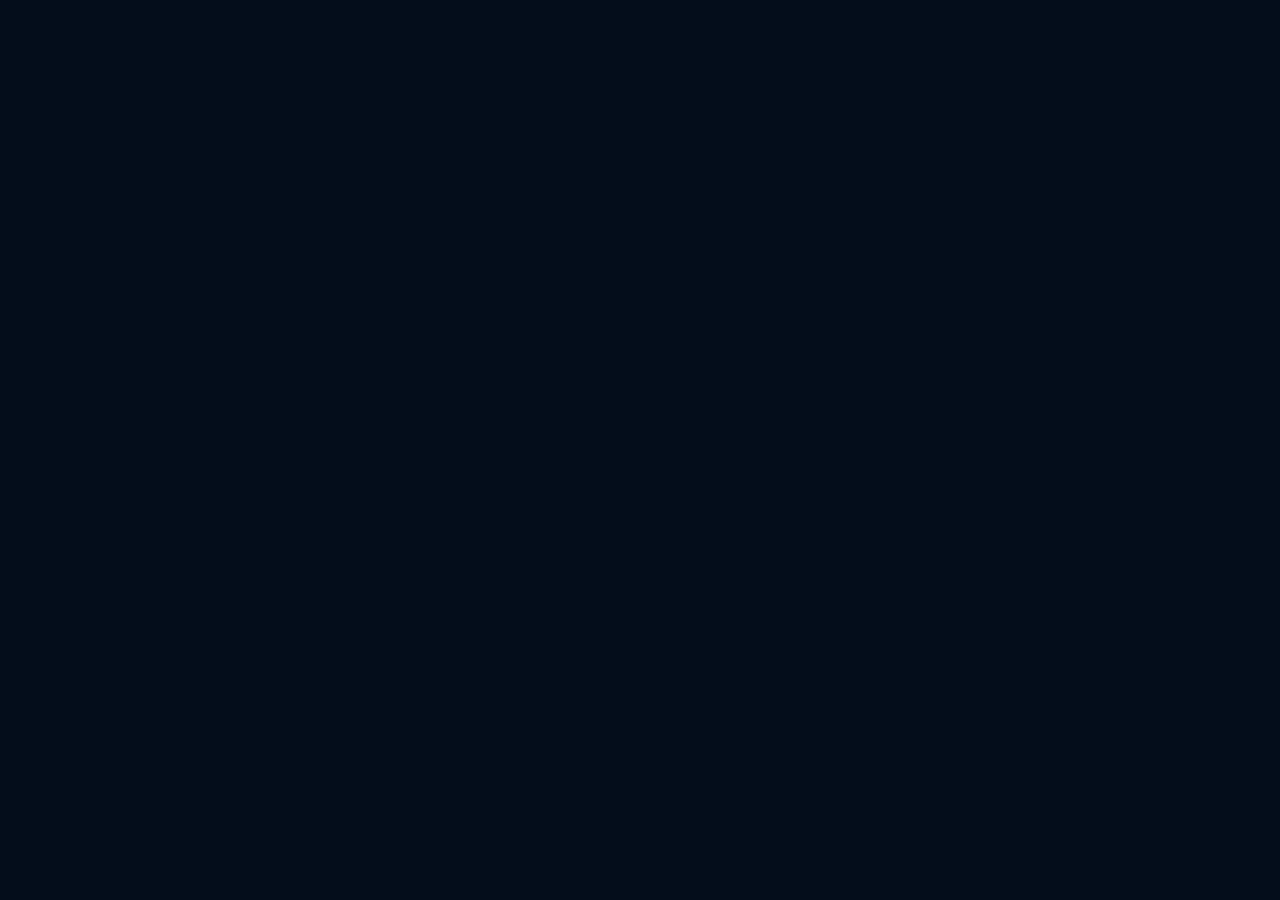
==== Index.html @ 57a1995d "Add files via upload" ====
<!DOCTYPE html>
<html lang="en">

<head>
    <meta charset="UTF-8">
    <meta name="viewport" content="width=device-width, initial-scale=1.0">
    <link rel="stylesheet" href="Decoración.css">
    <title>Document</title>
</head>

<body>


</body>

</html>
---- Decoración.css ----
body {
    margin: 0;
    height: 100vh;
    display: flex;
    flex-direction: column;
    align-items: center;
    justify-content: center;
    background: #040d1b;
    font-family: 'Franklin Gothic Medium', 'Arial Narrow', Arial, sans-serif;
    color: #c9d1d9;
}

.Conteiner {
    margin: 0;
    display: flex;
    gap: 30px;
    flex-direction: row;
    align-items: center;
    justify-content: center;
}

.IniciosSesion {
    padding: 5%;
    outline-style: dotted;
    outline-color: darkgoldenrod;
    display: flex;
    flex-direction: column;
    align-items: center;
    justify-content: center;
    border-radius: 12px;
    width: 350px;
    box-shadow: 0 0 20px rgba(248, 170, 0, 0.904);
    gap: 15px;
}

h2,
h1 {
    text-align: center;
    color: cornflowerblue;
    font-family: Display;
    text-decoration: underline;
    font-size: 60px;
}

.card {
    background-color: rgb(14, 14, 29);
    padding: 5%;
    border: 3px gold;
    outline-style: dotted;
    outline-color: goldenrod;
    border-radius: 12px;
    width: 350px;
    box-shadow: 0 0 20px rgba(248, 170, 0, 0.904);
    display: flex;
    flex-direction: column;
    gap: 15px;
}

.enlaces {
    margin: 5px;
    padding: 10px;
    outline-style: auto;
    outline-color: #238636;
    background: #ffffff;
    color: rgb(0, 0, 0);
    display: flex;
    flex-direction: row;
    font-weight: bold;
    align-items: center;
    justify-content: center;
    cursor: pointer;
    transition: 0.3s;
}

button {
    margin-top: 10px;
    padding: 12px;
    border: none;
    border-radius: 8px;
    background: #238636;
    color: white;
    font-weight: bold;
    cursor: pointer;
    transition: 0.3s;
}

button:hover {
    background: #2ea043;
}

input {
    height: 25px;
}
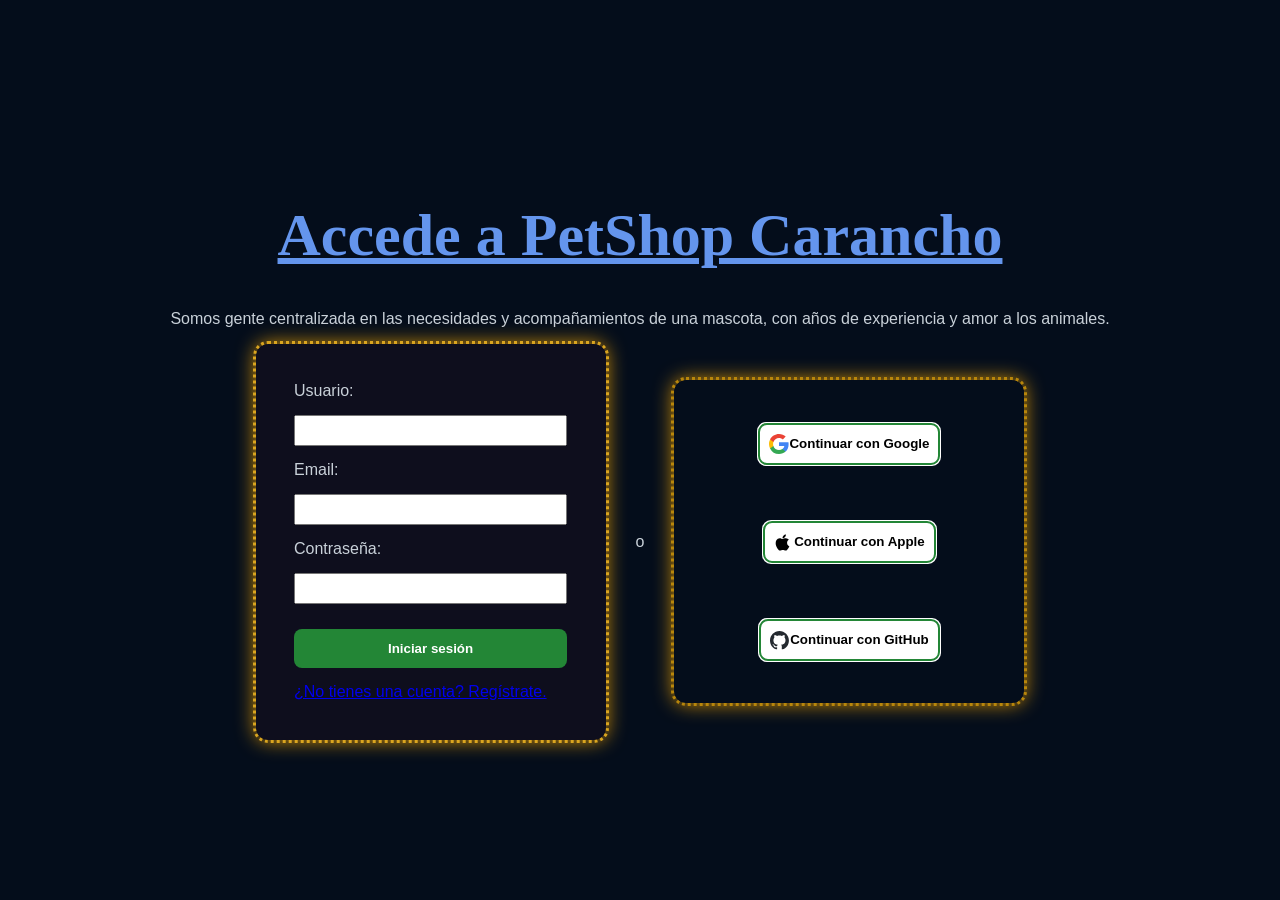
==== commit cf2d59b6: "Add files via upload" ====
--- a/Index.html
+++ b/Index.html
@@ -5,10 +5,56 @@
     <meta charset="UTF-8">
     <meta name="viewport" content="width=device-width, initial-scale=1.0">
     <link rel="stylesheet" href="Decoración.css">
-    <title>Document</title>
+    <title>Tienda</title>
 </head>
 
 <body>
+
+    <header class="Encabezado">
+
+        <h1>Tienda</h1>
+
+        <button onclick="logout()" class="BotonRegreso">Cerrar sesión</button>
+
+        <script>
+            if (!localStorage.getItem("sesionActiva")) {
+                window.location.href = "Login.html";
+            }
+
+            function logout() {
+                localStorage.removeItem("sesionActiva"); // Borra la sesión, NO los datos del usuario
+                window.location.href = "Login.html";
+            }
+        </script>
+    </header>
+
+    <div class="padre">
+        <div class="div">1 </div>
+        <div class="div">2</div>
+        <div class="div">3 </div>
+        <div class="div">4 </div>
+        <div class="div">5 </div>
+        <div class="div">6 </div>
+        <div class="div">7 </div>
+        <div class="div">8 </div>
+        <div class="div">9 </div>
+        <div class="div">10 </div>
+        <div class="div">11 </div>
+        <div class="div">12 </div>
+        <div class="div">13 </div>
+        <div class="div">14 </div>
+        <div class="div">15 </div>
+        <div class="div">16 </div>
+        <div class="div">17 </div>
+        <div class="div">18 </div>
+        <div class="div">19 </div>
+        <div class="div">20 </div>
+        <div class="div">21 </div>
+        <div class="div">22 </div>
+        <div class="div">23 </div>
+        <div class="div">24 </div>
+    </div>
+
 
 
 </body>
--- a/Decoración.css
+++ b/Decoración.css
@@ -90,4 +90,90 @@
 
 input {
     height: 25px;
-}+}
+
+/*Encabezado decoracion en Index*/
+
+/*Tienda codigo*/
+
+.Encabezado {
+    display: flex;
+    justify-content: space-between;
+    align-items: center;
+    height: 60px;
+    margin: 0;
+
+    /*Posicion*/
+    position: sticky;
+    top: 0;
+    width: 100%;
+    z-index: 1000;
+    /*Asegura que quede sobre otro contenido*/
+
+
+    /*cambiar al color que quieran*/
+    background-color: cyan;
+    color: rgb(255, 255, 255);
+}
+
+.Encabezado h1 {
+    color: rgb(2, 51, 49);
+    margin: 2%;
+    font-family: 'Times New Roman', Times, serif;
+}
+
+.BotonRegreso {
+    background-color: rgb(0, 0, 0);
+    color: rgb(255, 255, 255);
+    border: 2px solid #093633;
+    border-radius: 5px;
+    cursor: pointer;
+    font-weight: bold;
+    margin: 2%;
+}
+
+.BotonRegreso:hover {
+    background-color: cadetblue;
+}
+
+.padre {
+    display: grid;
+    /*Crea columnas de mínimo 200px, reparte el espacio sobrante*/
+    grid-template-columns: repeat(auto-fill, minmax(200px, 1fr));
+    gap: 20px;
+    width: 50%;
+    max-width: 1000px;
+    margin: 0 auto;
+    margin-top: 90% !important;
+
+
+    background: rgba(255, 255, 255, 0.8);
+    backdrop-filter: blur(10px);
+    /* Efecto vidrio, se la re rebuscaba y eso que yo no iba a decorar */
+    padding: 2rem;
+    border-radius: 20px;
+    box-shadow: 0 10px 30px rgba(0, 0, 0, 0.1);
+}
+
+.div {
+    background: rgba(255, 255, 255, 0.7);
+    backdrop-filter: blur(8px);
+    border-radius: 15px;
+    padding: 20px;
+    min-height: 150px;
+    /*Altura mínima, lol logic*/
+    display: flex;
+    flex-direction: column;
+    justify-content: center;
+    align-items: center;
+    border: 1px solid rgb(0, 247, 255);
+    box-shadow: 0 4px 15px rgba(22, 73, 102, 0.507);
+    transition: all 0.3s ease;
+}
+
+.div:hover {
+    background: white;
+    transform: scale(1.02);
+}
+
+/*Hola, estoy cayendo en la locura, llevo mas de 30 minutos intentando que el header no se coma los contenedores*/
